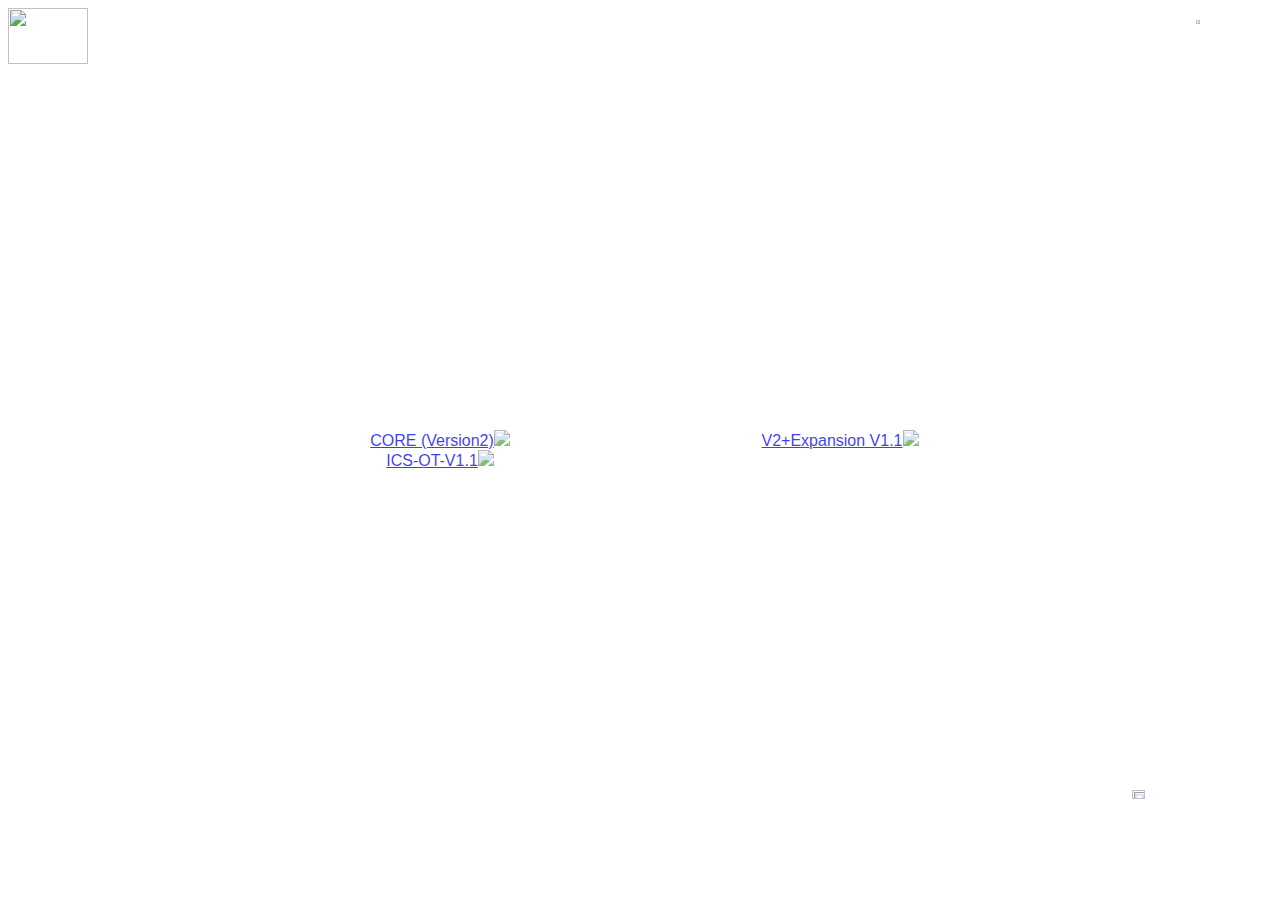
==== index.html @ 084b662e "Clean up the code and combine the apps into 1, updated the json file to include assets for bnb v2.1 " ====
<html>

<head>
    <title>B&B Shuffle by Richard Phung/P3hndrx/badc0d3</title>
    <style>
        html,
        body {
            height: 100%;
            font-family: helvetica;
        }
        
        .center {
            margin: auto;
            text-align: center;
            position: absolute;
            left: 50%;
            top: 50%;
            transform: translate(-50%, -50%);
            width: 800px;
        }
        
        .bbanner {
            position: absolute;
            float: left;
            width: 25%;
        }
        
        .bh {
            right: 20;
            bottom: 20;
            position: absolute;
            width: 10%;
        }
        
        .git {
            right: 20;
            top: 20;
            position: absolute;
            width: 5%;
        }
        
        .center a {
            width: 400px;
            padding: 0;
            margin: 0;
            float: left;
            opacity: 0.75;
        }
        
        .main img:hover {
            opacity: 1;
        }
    </style>

</head>

<body>
    <a href="https://www.blackhillsinfosec.com/projects/backdoorsandbreaches/"><img class="bbanner" src="img/bb-logo.png"></a>

    <div class="center">
        <a href="App/index.html#BNB">
            <div class="main">CORE (Version2)<img src="img/BB-main.png"></div>
        </a>
        <a href="App/index.html#BNBExp">
			<div class="expansion>">V2+Expansion V1.1<img src="img/BB-expansion.png"></div>
		</a>
        <a href="App/index.html#ICS">
			<div class="ics>">ICS-OT-V1.1<img src="img/BB-ics.png"></div>
		</a>
    </div>

    <a href="https://github.com/p3hndrx/B-B-Shuffle"><img class="git" src="img/github_PNG20.png"></a>
    <a href="https://www.blackhillsinfosec.com"><img class="bh" src="img/blackhills-logo.png"></a>

</body>
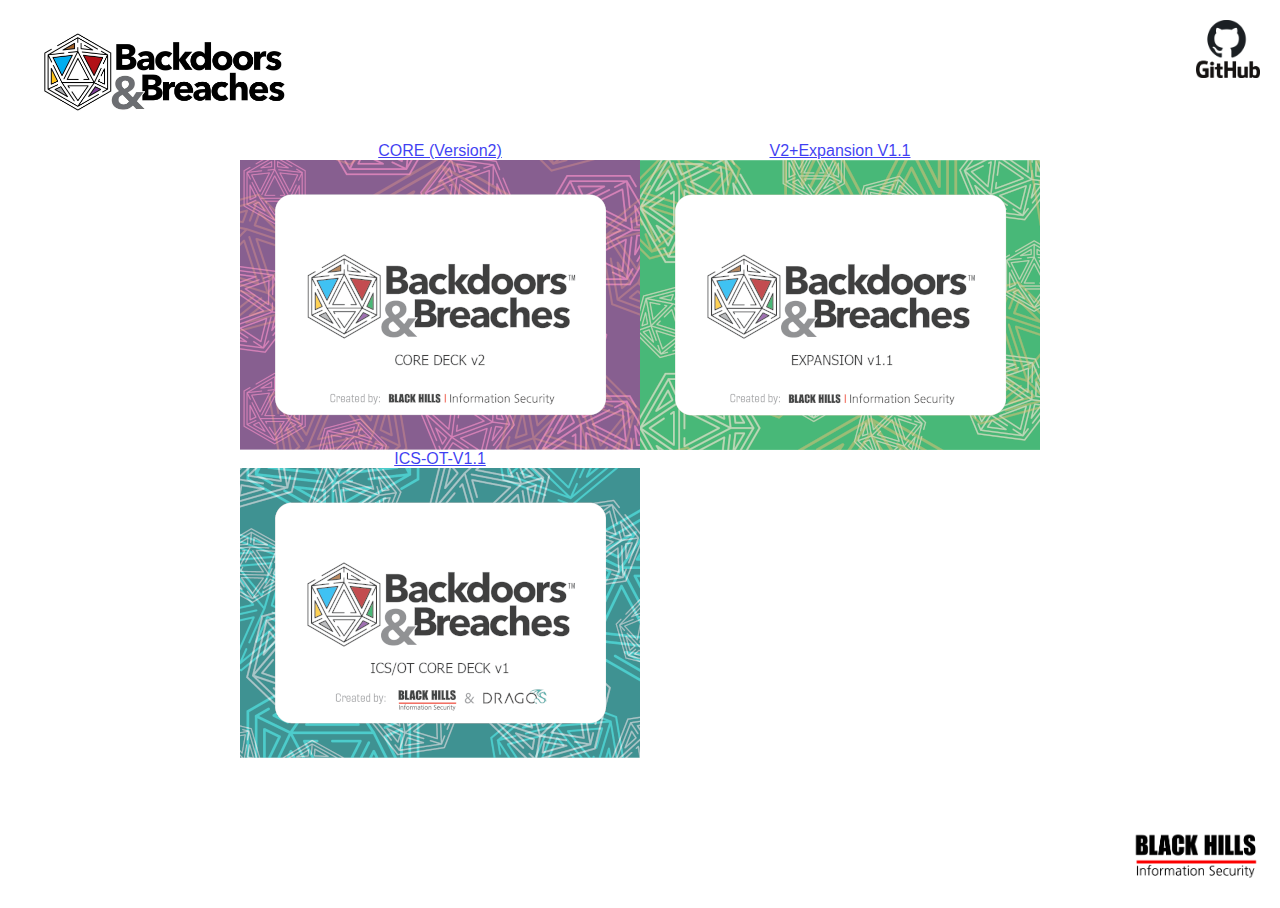
==== commit f661bfc1: "Update index.html" ====
--- a/index.html
+++ b/index.html
@@ -55,21 +55,21 @@
 </head>
 
 <body>
-    <a href="https://www.blackhillsinfosec.com/projects/backdoorsandbreaches/"><img class="bbanner" src="img/bb-logo.png"></a>
+    <a href="https://www.blackhillsinfosec.com/projects/backdoorsandbreaches/"><img class="bbanner" src="imgs/bb-logo.png"></a>
 
     <div class="center">
         <a href="App/index.html#BNB">
-            <div class="main">CORE (Version2)<img src="img/BB-main.png"></div>
+            <div class="main">CORE (Version2)<img src="imgs/BB-main.png"></div>
         </a>
         <a href="App/index.html#BNBExp">
-			<div class="expansion>">V2+Expansion V1.1<img src="img/BB-expansion.png"></div>
+			<div class="expansion>">V2+Expansion V1.1<img src="imgs/BB-expansion.png"></div>
 		</a>
         <a href="App/index.html#ICS">
-			<div class="ics>">ICS-OT-V1.1<img src="img/BB-ics.png"></div>
+			<div class="ics>">ICS-OT-V1.1<img src="imgs/BB-ics.png"></div>
 		</a>
     </div>
 
-    <a href="https://github.com/p3hndrx/B-B-Shuffle"><img class="git" src="img/github_PNG20.png"></a>
-    <a href="https://www.blackhillsinfosec.com"><img class="bh" src="img/blackhills-logo.png"></a>
+    <a href="https://github.com/p3hndrx/B-B-Shuffle"><img class="git" src="imgs/github_PNG20.png"></a>
+    <a href="https://www.blackhillsinfosec.com"><img class="bh" src="imgs/blackhills-logo.png"></a>
 
-</body>+</body>
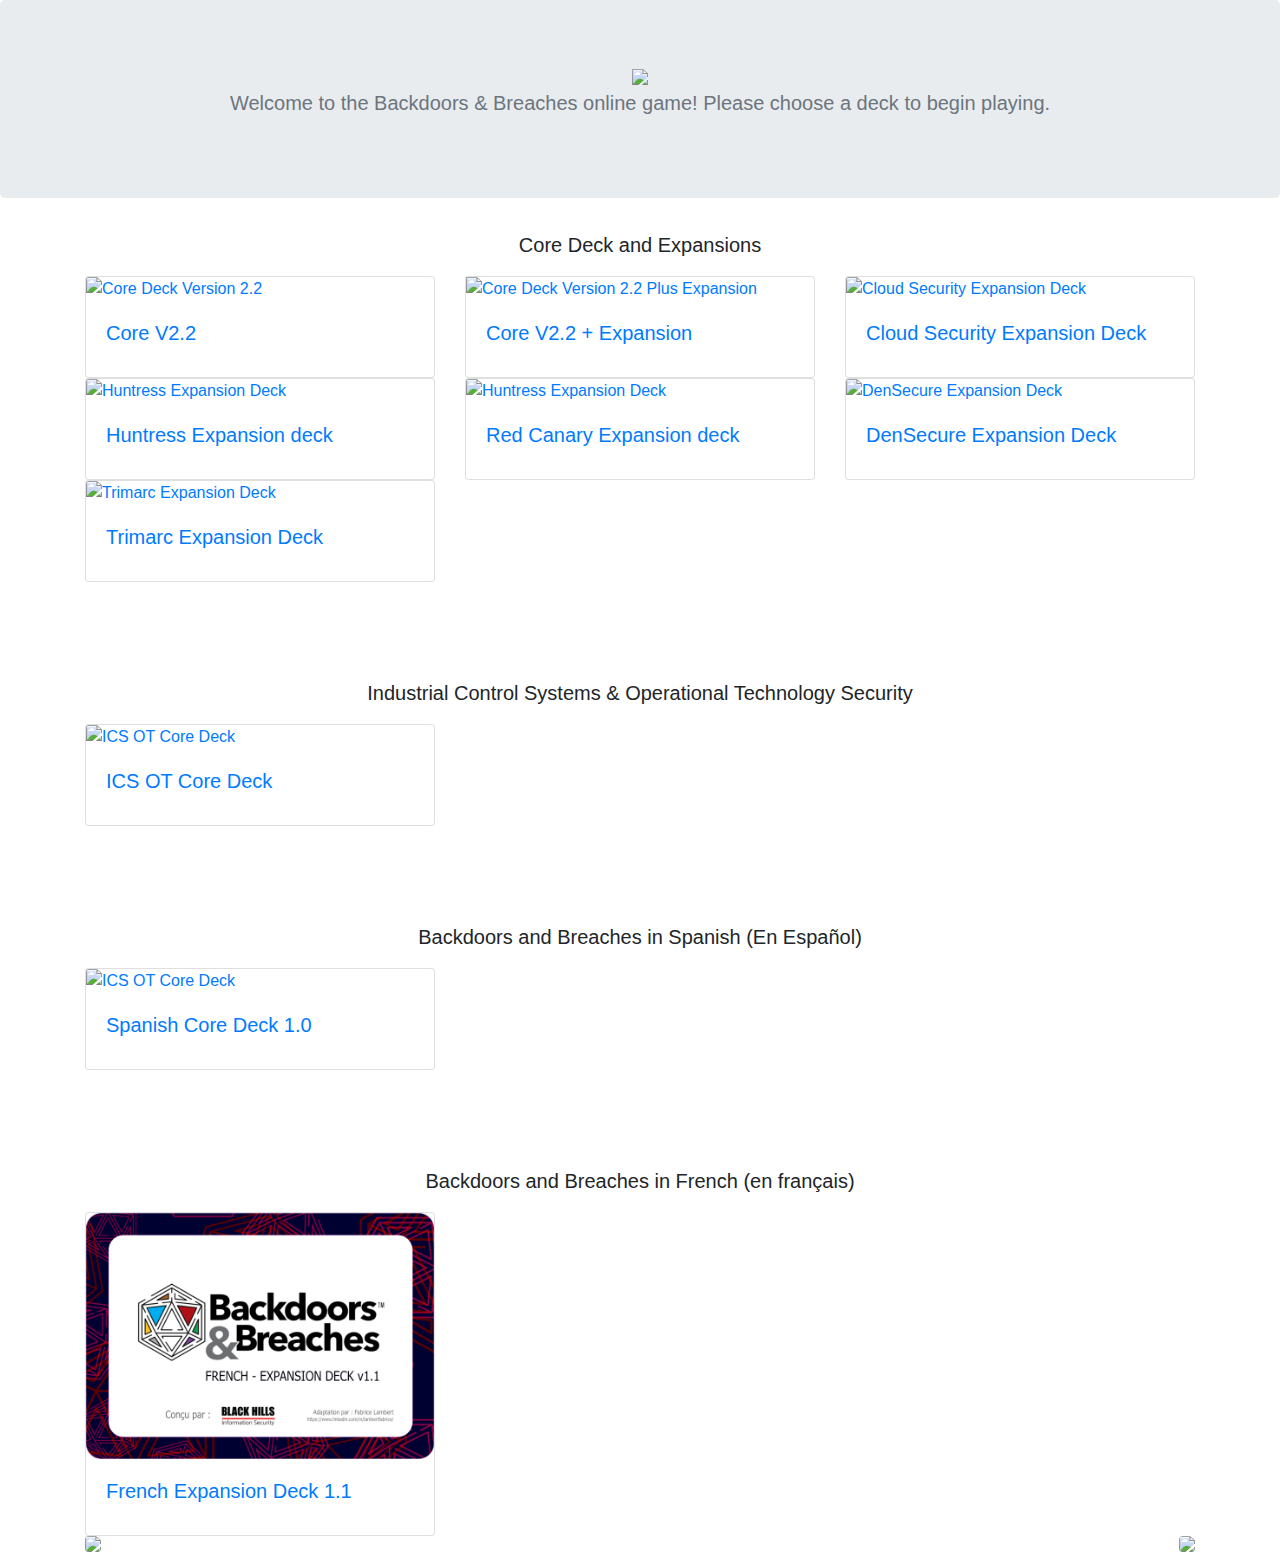
==== commit 549bdd67: "French version" ====
--- a/index.html
+++ b/index.html
@@ -1,75 +1,241 @@
-<html>
-
-<head>
-    <title>B&B Shuffle by Richard Phung/P3hndrx/badc0d3</title>
-    <style>
-        html,
-        body {
-            height: 100%;
-            font-family: helvetica;
-        }
-        
-        .center {
-            margin: auto;
-            text-align: center;
-            position: absolute;
-            left: 50%;
-            top: 50%;
-            transform: translate(-50%, -50%);
-            width: 800px;
-        }
-        
-        .bbanner {
-            position: absolute;
-            float: left;
-            width: 25%;
-        }
-        
-        .bh {
-            right: 20;
-            bottom: 20;
-            position: absolute;
-            width: 10%;
-        }
-        
-        .git {
-            right: 20;
-            top: 20;
-            position: absolute;
-            width: 5%;
-        }
-        
-        .center a {
-            width: 400px;
-            padding: 0;
-            margin: 0;
-            float: left;
-            opacity: 0.75;
-        }
-        
-        .main img:hover {
-            opacity: 1;
-        }
-    </style>
-
-</head>
-
-<body>
-    <a href="https://www.blackhillsinfosec.com/projects/backdoorsandbreaches/"><img class="bbanner" src="imgs/bb-logo.png"></a>
-
-    <div class="center">
-        <a href="App/index.html#BNB">
-            <div class="main">CORE (Version2)<img src="imgs/BB-main.png"></div>
-        </a>
-        <a href="App/index.html#BNBExp">
-			<div class="expansion>">V2+Expansion V1.1<img src="imgs/BB-expansion.png"></div>
-		</a>
-        <a href="App/index.html#ICS">
-			<div class="ics>">ICS-OT-V1.1<img src="imgs/BB-ics.png"></div>
-		</a>
-    </div>
-
-    <a href="https://github.com/p3hndrx/B-B-Shuffle"><img class="git" src="imgs/github_PNG20.png"></a>
-    <a href="https://www.blackhillsinfosec.com"><img class="bh" src="imgs/blackhills-logo.png"></a>
-
-</body>
+<!DOCTYPE html>
+	<head>
+		<meta charset="utf-8">
+		<meta name="viewport" content="width=device-width, initial-scale=1, shrink-to-fit=no">
+		<link rel="icon" href="favicon.ico">
+	
+		<title>B&B Shuffle by Richard Phung/P3hndrx</title>
+	
+		<!-- Bootstrap core CSS -->
+		<!-- Latest compiled and minified CSS -->
+		<link rel="stylesheet" href="https://cdn.jsdelivr.net/npm/bootstrap@4.0.0/dist/css/bootstrap.min.css" integrity="sha384-Gn5384xqQ1aoWXA+058RXPxPg6fy4IWvTNh0E263XmFcJlSAwiGgFAW/dAiS6JXm" crossorigin="anonymous">
+	
+		<!-- Custom styles for this template -->
+		<link href="deckPage.css" rel="stylesheet">
+	  </head>
+	
+	  <body>
+	
+		
+	
+		<main role="main">
+	
+		  <section class="jumbotron text-center">
+			<div class="container">
+
+				<a href="https://www.blackhillsinfosec.com/projects/backdoorsandbreaches/"><img class="img-fluid" src="bb-logo.png"></a>
+				
+				
+			  <p class="lead text-muted">Welcome to the Backdoors & Breaches online game! Please choose a deck to begin playing.</p>
+			</div>
+		  </section>
+	
+		  <section>
+			<section class="text-center">
+				<div class="container">
+				<p class="lead text">Core Deck and Expansions</p>
+				</div>
+			</section>
+
+		  <div class="container">
+			<div class="row">
+			  <div class="col-md-4">
+				<a href="play.backdoorsandbreaches.com-Engine-V1/App/index.html" onclick="localStorage.setItem('deckKey', 'CoreV22');" class="card-link">
+				  <div class="card">
+					<img src="BB_CORE_V22.png" class="card-img-top img-fluid" alt="Core Deck Version 2.2">
+					<div class="card-body">
+					  <h5 class="card-title">Core V2.2</h5>
+					</div>
+				  </div>
+				</a>
+			  </div>
+
+			  <div class="col-md-4">
+				<a href="play.backdoorsandbreaches.com-Engine-V1/App/index.html" onclick="localStorage.setItem('deckKey', 'Expansion1-2');" class="card-link">
+				  <div class="card">
+					<img src="BB-expansion.png"card-img-top img-fluid" alt="Core Deck Version 2.2 Plus Expansion">
+					<div class="card-body">
+					  <h5 class="card-title">Core V2.2 + Expansion</h5>
+					</div>
+				  </div>
+				</a>
+			  </div>
+
+			  <div class="col-md-4">
+				<a href="play.backdoorsandbreaches.com-Engine-V1/App/index.html" onclick="localStorage.setItem('deckKey', 'Cloud Security');" class="card-link">
+				  <div class="card">
+					<img src="BB_Cloud.png" class="card-img-top img-fluid" alt="Cloud Security Expansion Deck">
+					<div class="card-body">
+					  <h5 class="card-title">Cloud Security Expansion Deck</h5>
+					</div>
+				  </div>
+				</a>
+			  </div>
+
+			  <div class="col-md-4">
+				<a href="play.backdoorsandbreaches.com-Engine-V1/App/index.html" onclick="localStorage.setItem('deckKey', 'Huntress');" class="card-link">
+				  <div class="card">
+					<img src="BB_HUNTRESS.png" class="card-img-top img-fluid" alt="Huntress Expansion Deck">
+					<div class="card-body">
+					  <h5 class="card-title">Huntress Expansion deck</h5>
+					</div>
+				  </div>
+				</a>
+			  </div>
+
+			  <div class="col-md-4">
+				<a href="play.backdoorsandbreaches.com-Engine-V1/App/index.html" onclick="localStorage.setItem('deckKey', 'Red Canary');" class="card-link">
+				  <div class="card">
+					<img src="BnB-Red-Canary-logo.png" class="card-img-top img-fluid" alt="Huntress Expansion Deck">
+					<div class="card-body">
+					  <h5 class="card-title">Red Canary Expansion deck</h5>
+					</div>
+				  </div>
+				</a>
+			  </div>
+
+			  <div class="col-md-4">
+				<a href="play.backdoorsandbreaches.com-Engine-V1/App/index.html" onclick="localStorage.setItem('deckKey', 'DenSecure');" class="card-link">
+				  <div class="card">
+					<img src="deckback_DENSECURE.png" class="card-img-top img-fluid" alt="DenSecure Expansion Deck">
+					<div class="card-body">
+					  <h5 class="card-title">DenSecure Expansion Deck</h5>
+					</div>
+				  </div>
+				</a>
+			  </div>
+
+			  <div class="col-md-4">
+				<a href="play.backdoorsandbreaches.com-Engine-V1/App/index.html" onclick="localStorage.setItem('deckKey', 'Trimarc');" class="card-link">
+				  <div class="card">
+					<img src="trimarc-logo.png" class="card-img-top img-fluid" alt="Trimarc Expansion Deck">
+					<div class="card-body">
+					  <h5 class="card-title">Trimarc Expansion Deck</h5>
+					</div>
+				  </div>
+				</a>
+			  </div>
+			  
+		  </div>
+		  
+
+		</section>
+		<div class="container">
+			<div class="pb-5">
+			</div>
+		  </div>
+		  
+		  <div class="container">
+			<div class="pt-5">
+			</div>
+		  </div>
+		  
+		  
+		<section>
+			<section class="text-center mb-100">
+				<div class="container">
+				<p class="lead text">Industrial Control Systems & Operational Technology Security</p>
+				</div>
+			</section>
+		  <div class="container">
+			<div class="row">
+				<div class="col-md-4">
+					<a href="play.backdoorsandbreaches.com-Engine-V1/App/index.html" onclick="localStorage.setItem('deckKey', 'ICSOT');" class="card-link">
+					  <div class="card">
+						<img src="BB-ics.png" class="card-img-top img-fluid" alt="ICS OT Core Deck">
+						<div class="card-body">
+						  <h5 class="card-title">ICS OT Core Deck</h5>
+						</div>
+					  </div>
+					</a>
+				  </div>
+			</div>
+		  </div>
+		
+	</section>
+
+	<div class="container">
+		<div class="pb-5">
+		</div>
+	  </div>
+	  
+	  <div class="container">
+		<div class="pt-5">
+		</div>
+	  </div>
+
+
+	<section>
+		<section class="text-center mb-100">
+			<div class="container">
+			<p class="lead text">Backdoors and Breaches in Spanish (En Español)</p>
+			</div>
+		</section>
+	  <div class="container">
+		<div class="row">
+			<div class="col-md-4">
+				<a href="play.backdoorsandbreaches.com-Engine-V1/App/index.html" onclick="localStorage.setItem('deckKey', 'Spanish 1.0');" class="card-link">
+				  <div class="card">
+					<img src="BB_Spanish.png" class="card-img-top img-fluid" alt="ICS OT Core Deck">
+					<div class="card-body">
+					  <h5 class="card-title">Spanish Core Deck 1.0</h5>
+					</div>
+				  </div>
+				</a>
+			  </div>
+		</div>
+	  </div>
+    </section>
+
+	<div class="container">
+		<div class="pb-5">
+		</div>
+	  </div>
+	  
+	  <div class="container">
+		<div class="pt-5">
+		</div>
+	  </div>
+
+	<section>
+		<section class="text-center mb-100">
+			<div class="container">
+			<p class="lead text">Backdoors and Breaches in French (en français)</p>
+			</div>
+		</section>
+	  <div class="container">
+		<div class="row">
+			<div class="col-md-4">
+				<a href="play.backdoorsandbreaches.com-Engine-V1/App/index.html" onclick="localStorage.setItem('deckKey', 'French');" class="card-link">
+				  <div class="card">
+					<img src="BB_French.png" class="card-img-top img-fluid" alt="Core Deck v2.2 Plus Expansion - French">
+					<div class="card-body">
+					  <h5 class="card-title">French Expansion Deck 1.1</h5>
+					</div>
+				  </div>
+				</a>
+			  </div>
+		</div>
+	  </div>
+    </section>
+	</main>
+</section>
+
+		<footer class="text-muted">
+		  <div class="container">
+			
+			<a href="https://github.com/blackhillsinfosec/play.backdoorsandbreaches.com""><img class="rounded float-left" src="Github_icon.png"></a>
+			<a href="https://www.blackhillsinfosec.com"><img class="rounded float-right" src="bb-logo-icon.png"></a>
+		  </div>
+		</footer>
+	
+		<!-- Bootstrap core JavaScript
+		================================================== -->
+		<!-- Placed at the end of the document so the pages load faster -->
+		<script src="https://code.jquery.com/jquery-3.2.1.slim.min.js" integrity="sha384-KJ3o2DKtIkvYIK3UENzmM7KCkRr/rE9/Qpg6aAZGJwFDMVNA/GpGFF93hXpG5KkN" crossorigin="anonymous"></script>
+<script src="https://cdn.jsdelivr.net/npm/popper.js@1.12.9/dist/umd/popper.min.js" integrity="sha384-ApNbgh9B+Y1QKtv3Rn7W3mgPxhU9K/ScQsAP7hUibX39j7fakFPskvXusvfa0b4Q" crossorigin="anonymous"></script>
+<script src="https://cdn.jsdelivr.net/npm/bootstrap@4.0.0/dist/js/bootstrap.min.js" integrity="sha384-JZR6Spejh4U02d8jOt6vLEHfe/JQGiRRSQQxSfFWpi1MquVdAyjUar5+76PVCmYl" crossorigin="anonymous"></script>
+	  
+	
+	<svg xmlns="http://www.w3.org/2000/svg" width="348" height="225" viewBox="0 0 348 225" preserveAspectRatio="none" style="display: none; visibility: hidden; position: absolute; top: -100%; left: -100%;"><defs><style type="text/css"></style></defs><text x="0" y="17" style="font-weight:bold;font-size:17pt;font-family:Arial, Helvetica, Open Sans, sans-serif">Thumbnail</text></svg></body>
+</html>
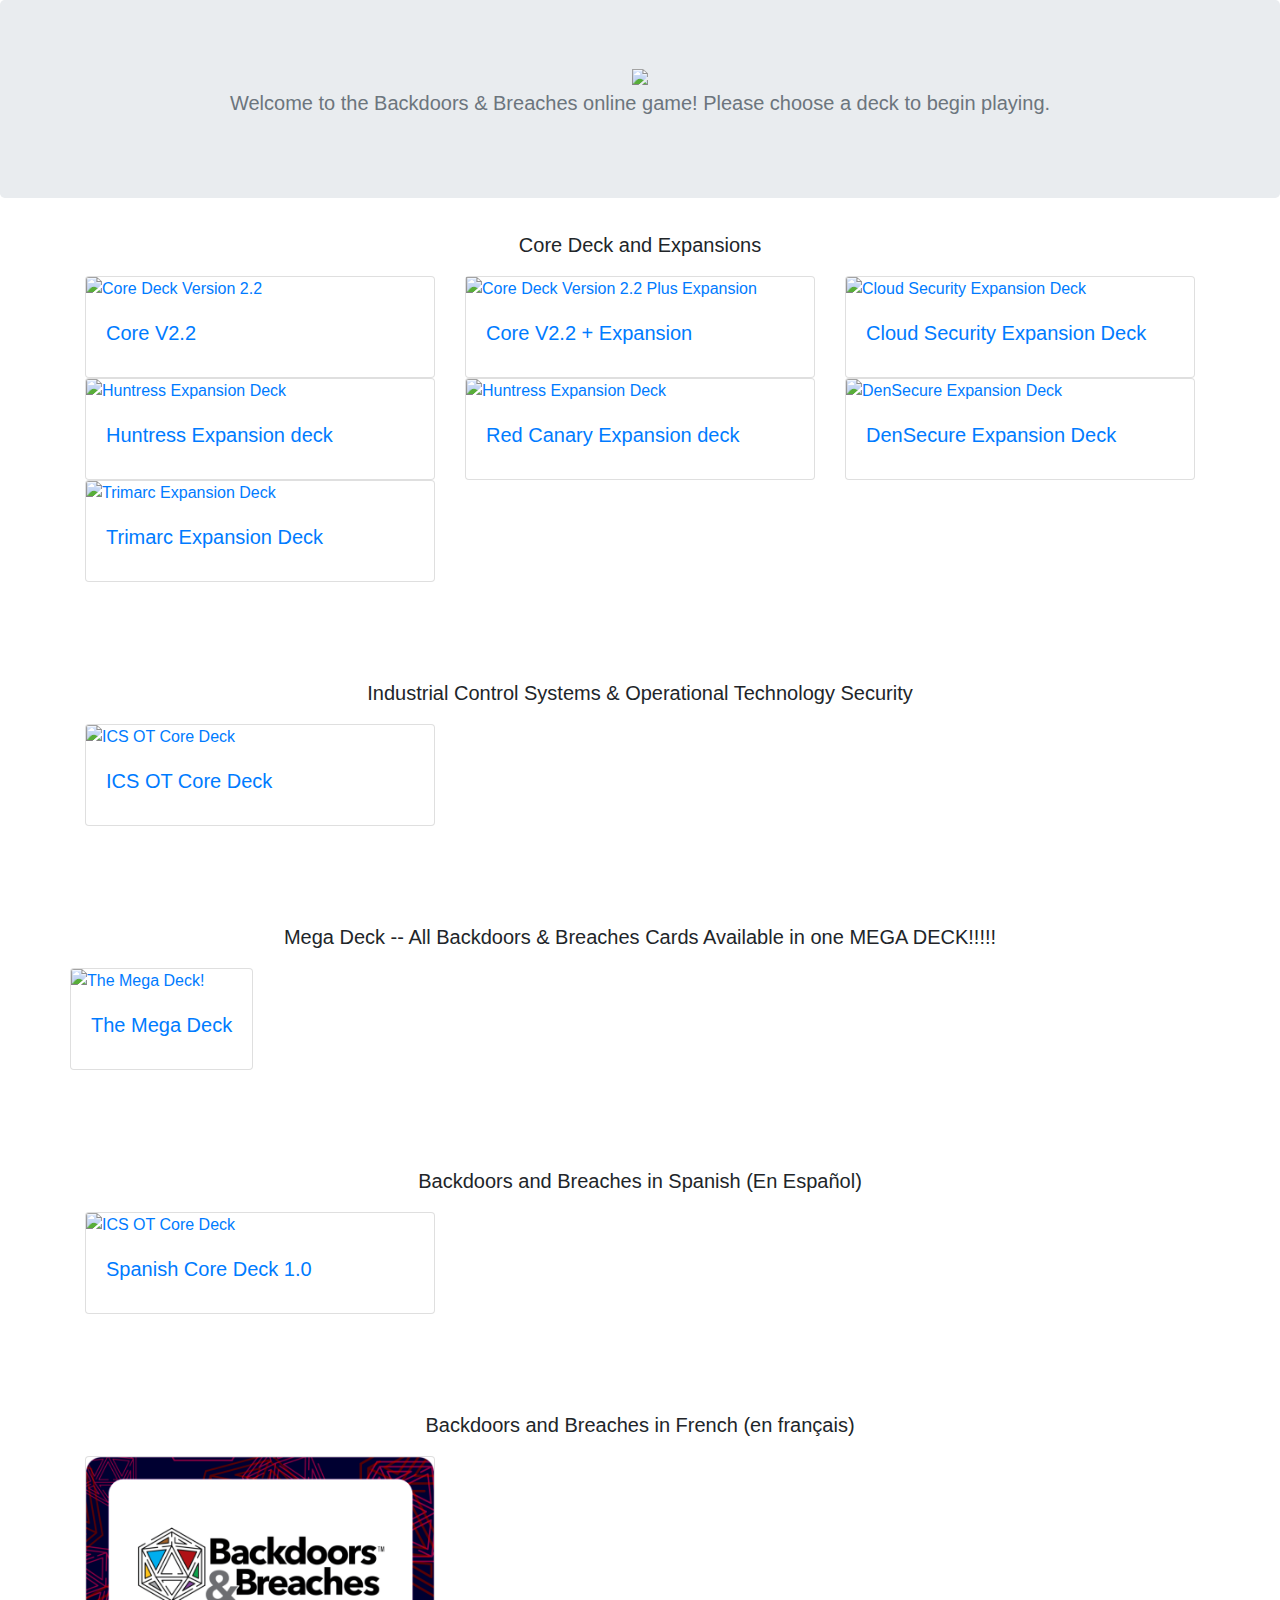
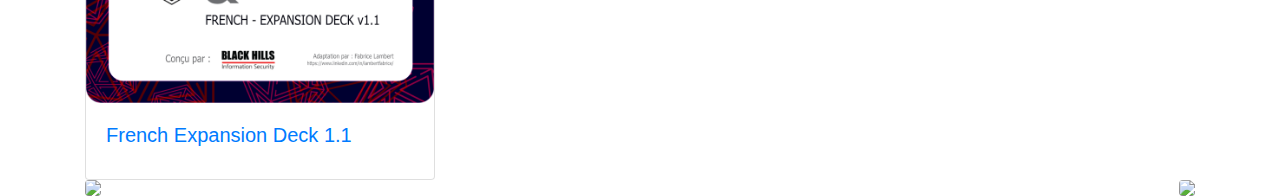
==== commit e58d3e76: "Merge ce048fe0127b98119debb9ec97221a3adfe28169 into cd9ca5557080a46f14314137da846deda26a11c0" ====
--- a/index.html
+++ b/index.html
@@ -164,6 +164,40 @@
 		</div>
 	  </div>
 
+	  <section>
+		<section class="text-center mb-100">
+			<div class="container">
+			<p class="lead text">Mega Deck -- All Backdoors & Breaches Cards Available in one MEGA DECK!!!!! </p>
+			</div>
+		</section>
+	  <div class="container">
+		<div class="row">
+			
+			<div class="col.sm.4 center">
+				<a href="play.backdoorsandbreaches.com-Engine-V1/App/index.html" onclick="localStorage.setItem('deckKey', 'Everything Deck');" class="card-link">
+				  <div class="card">
+					<img src="BHIS_BndB_MegaDeckCover.png" class="card-img-top img-fluid" alt="The Mega Deck!"">
+					<div class="card-body">
+					  <h5 class="card-title">The Mega Deck</h5>
+					</div>
+				  </div>
+				</a>
+			  </div>
+		</div>
+	  </div>
+	
+</section>
+
+<div class="container">
+		<div class="pb-5">
+		</div>
+	  </div>
+	  
+	  <div class="container">
+		<div class="pt-5">
+		</div>
+	  </div>
+
 
 	<section>
 		<section class="text-center mb-100">
@@ -176,7 +210,7 @@
 			<div class="col-md-4">
 				<a href="play.backdoorsandbreaches.com-Engine-V1/App/index.html" onclick="localStorage.setItem('deckKey', 'Spanish 1.0');" class="card-link">
 				  <div class="card">
-					<img src="BB_Spanish.png" class="card-img-top img-fluid" alt="ICS OT Core Deck">
+					<img src="BNB_CORE_SPANISH.png" class="card-img-top img-fluid" alt="ICS OT Core Deck">
 					<div class="card-body">
 					  <h5 class="card-title">Spanish Core Deck 1.0</h5>
 					</div>
